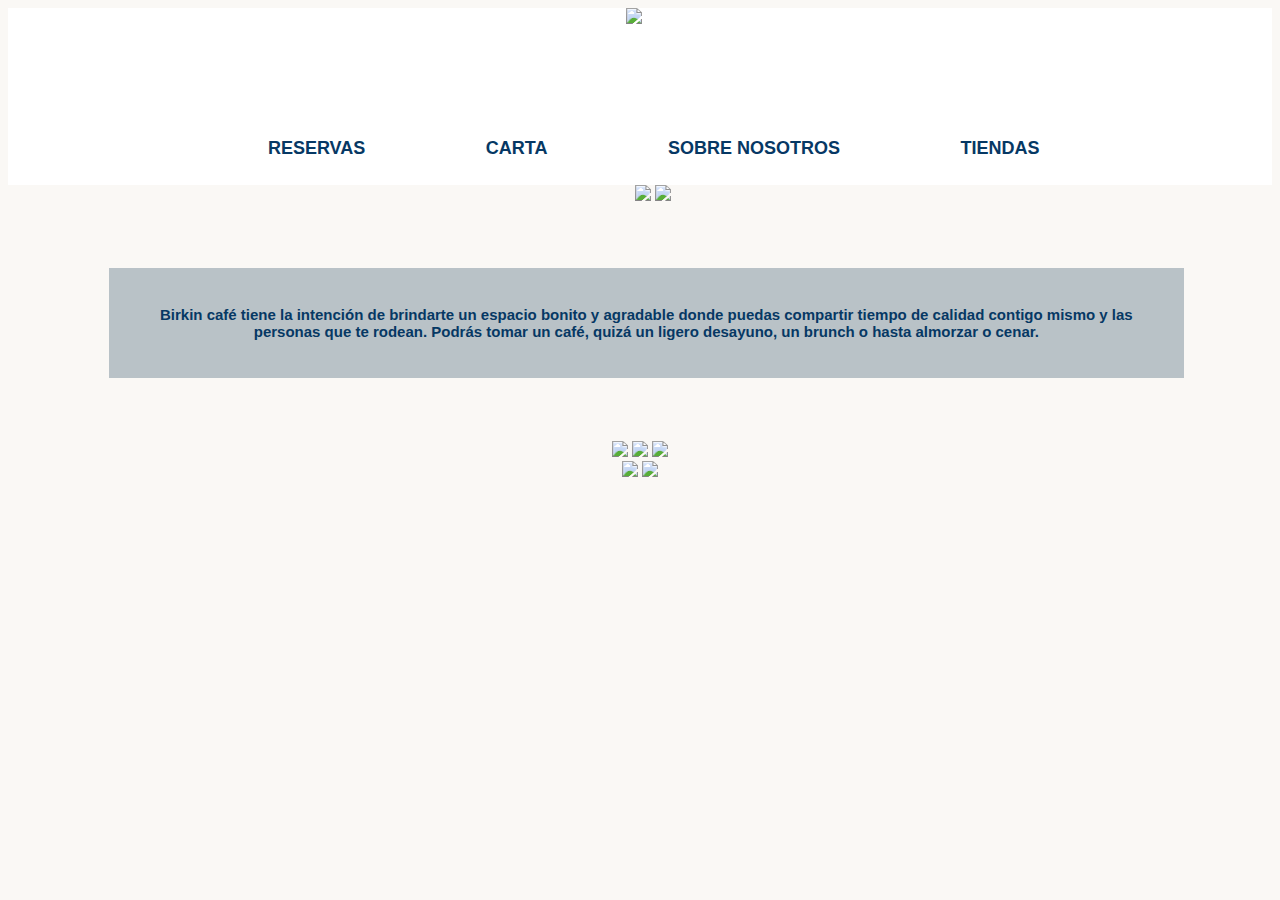
==== index.html @ 08be5222 "Add files via upload" ====
<!DOCTYPE html>
<html>
    <head>
        <title>BIRKIN</title>
        <link rel="stylesheet" type="text/css" href="index.css"/>
        <link rel="shortcut icon" href="imagenes/images-PhotoRoom.png">
        <meta name="viewport"content="width=device-width,initial-scale=">
        </head>
    <body>
        <header> 
            <div >
            <a href="index.html"><img class="logo" src="imagenes/8.png"></a>
            </div>
            <nav class="nav">
                <ul>
                   
                    <a href="RESERVAS.html">RESERVAS</a>
                    <a href="CARTA.html">CARTA</a>
                    <a href="NOSOTROS.html">SOBRE NOSOTROS</a>
                    <a href="TIENDA.html">TIENDAS</a>
                </ul>
            </nav>
        </header>
        <section class="imagen"> 
            <img src="imagenes/1..jpeg">
            <img src="imagenes/2..jpeg">
        </section>
        <div>
            <h1 class="parrafo">
                Birkin café tiene la intención de brindarte un espacio bonito y agradable donde puedas compartir tiempo de calidad contigo mismo y las personas que te rodean. 
Podrás tomar un café, quizá un ligero desayuno, un brunch o hasta almorzar o cenar.
            </h1>
        </div>
        </div>
        <div class="fotos">
        <img src="imagenes/3..jpeg" width="31%">
        <img src="imagenes/4..jpeg" width="31%">
        <img src="imagenes/5..png" width="31%">
        </div>
       <footer class="fondo">
        <a href="https://www.instagram.com/birkincafe/?hl=es-la"><img src="imagenes/download-PhotoRoom.png" width="3.2%"></a>
        <a href="https://www.instagram.com/birkincafe/?hl=es-la"><img src="imagenes/download (1).png" width="2%"></a>
       </footer>
    </body>
        </html>
---- index.css ----
body{
    color:rgb(252, 250, 255);
    background-color:rgb(250, 248, 245);
}
p{
    color: white(2, 2, 2);
}
.parrafo{
    font-family: 'Open Sans', sans-serif;
    color: black;
    font-size: 15px ;
    color: rgb(6, 56, 100);
    margin-left: 8%;
    margin-right: 7%;
    margin-top: 5%;
    margin-bottom: 5%;
    text-align: center;
    background-color: #b9c2c7; padding: 3%;
}
header {
    background-color:white;
     text-align: center;
     position: sticky; top:0px;
     }
.logo {
     display: inline-block;
     justify-content: center;
     height: 100px;
}
nav{
    display: flex;
    width: 100%;
    font-size: 18px;
    justify-content: center;
    justify-content: space-around;
    align-content:space-between;
}
nav a { color: #b9c2c7; text-decoration: none; font-weight: bold; padding: 8px; display: inline-block; }
nav a:hover { color: #f1f2f2; background-color: #b9c2c7; transition: all .5s}
nav a.seleccionado{ color: #f1f2f2; background-color: #b9c2c7; }
nav a
{
    margin-left: 50px;
    margin-right: 50px;
    text-decoration: none;
    color: rgb(6, 56, 100);
    font-family:'Franklin Gothic Medium', 'Arial Narrow', Arial, sans-serif
}
header{
	
	padding-right: 1%;
	
	padding-left: 0%;
	justify-content: space-between;
}
.imagen{
width: 100%;
margin-left: 1%;
margin-right: 1%;
text-align: center;
}

.imagen img
{
    width: 40%;
    text-align: center;
}
a{
	text-decoration: none;
	color: #000000;
	font-family: 'Roboto', sans-serif, 400;
}
.fotos{
text-align: center;
}
.fondo{
    text-align: center;
   
}
.carta{ 
    text-align: center;
    padding-bottom: 1%;
}
.tcarta{
    text-align: center;
    color: #1c1b5f;
    font-size: 18px;
    padding-top: 1%;

    }    
.tecarta{
    color: #141350;
    text-align: center;
    font-size: 18px;
    padding-bottom: 1%;
    }

.fotosreserva{
    width: 1200px;
    height: 624px;
    overflow: hidden;
    margin-top: 0%;
    margin: 50px auto 0;
}
.fotosreserva ul{
display: flex;
animation: cambio 12s infinite
alternate linear;
width: 400%;
}
.fotosreserva li{
    width: 100%;
    list-style: none;
}
.fotosreserva img{
    width: 100%;
}
@keyframes cambio{
    0%{ margin-left: 0%;}
    20%{ margin-left: 0%;}
    25%{ margin-left: -100%;}
    45%{ margin-left: -100%;}
    50%{ margin-left: -200%;}
    70%{ margin-left: -200%;}
    75%{ margin-left: -300%;}
    100%{ margin-left: -300%;}
}
.reservas{
    background-color:beige;
    color:#17165a;
    padding-top: 2%;
    padding-bottom: 1%;
}
.principal{
    text-decoration: none;
	color: #17165a;
	font-family: 'Roboto', sans-serif, 400;
    font-size: 50px;
    background-size: cover;
	background-repeat: no-repeat;
	display: flex;
	justify-content: center;
	align-items: center;
    padding-top: 2%;
}
.nosotros{
    text-align: center;
    
}
.texto{
    font-size: 8px;
    font-weight:100;
    text-align: center;
    
    }
   


	

    @media (max-width: 768px){ 

        .nosotros img {
            width: 80%;
        }

    }
    @media (max-width: 600px){ 
    
    }
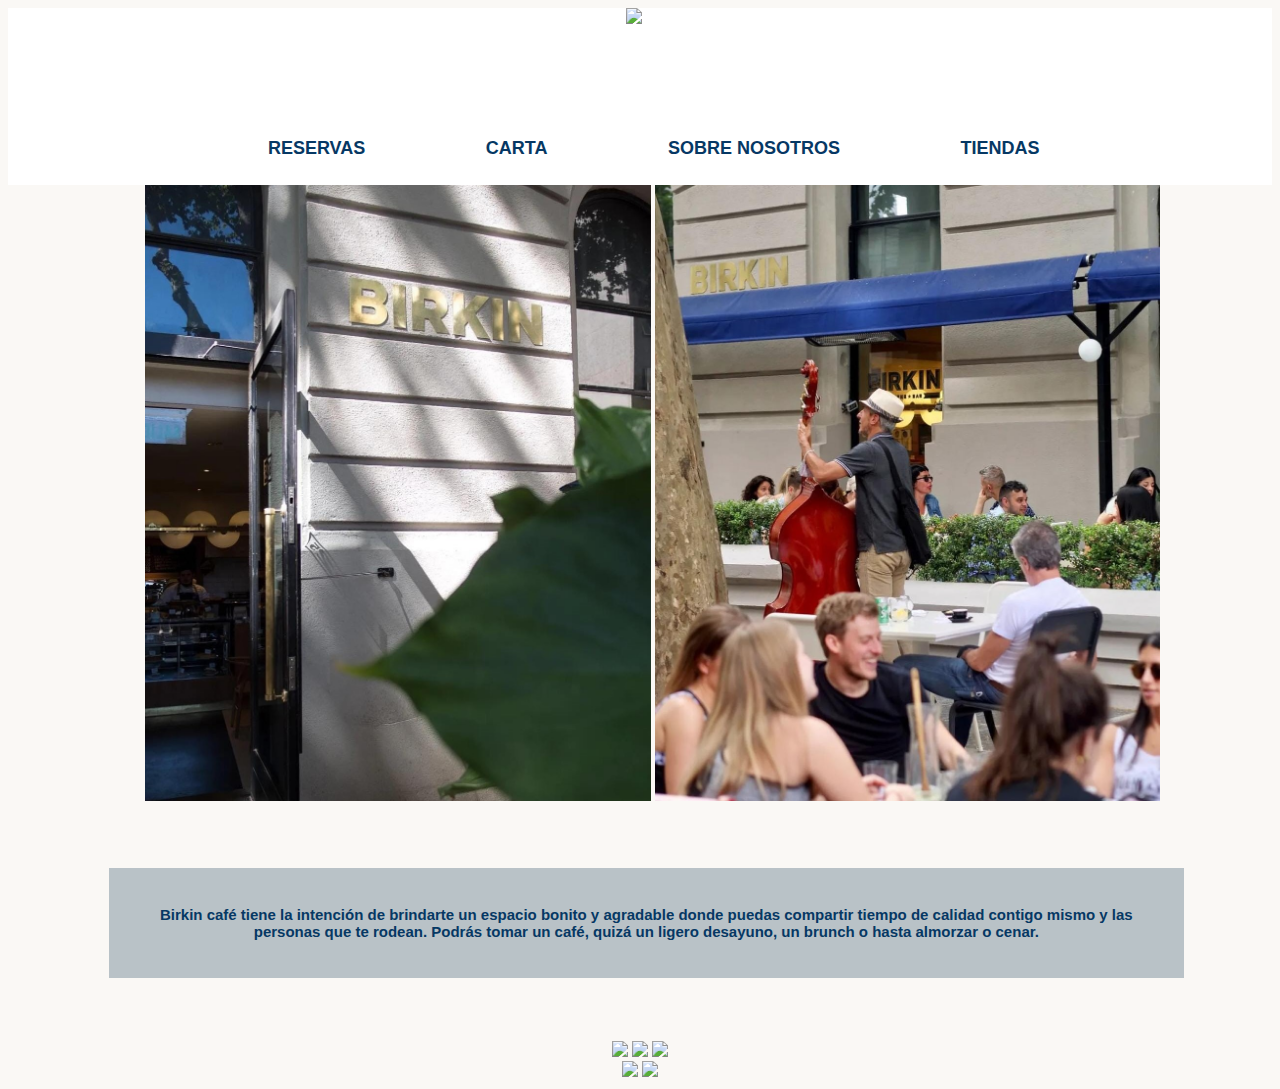
==== commit 107c7103: "Update index.html" ====
--- a/index.html
+++ b/index.html
@@ -22,8 +22,8 @@
             </nav>
         </header>
         <section class="imagen"> 
-            <img src="imagenes/1..jpeg">
-            <img src="imagenes/2..jpeg">
+            <img src="1..jpeg">
+            <img src="2..jpeg">
         </section>
         <div>
             <h1 class="parrafo">
@@ -42,4 +42,4 @@
         <a href="https://www.instagram.com/birkincafe/?hl=es-la"><img src="imagenes/download (1).png" width="2%"></a>
        </footer>
     </body>
-        </html>+        </html>
